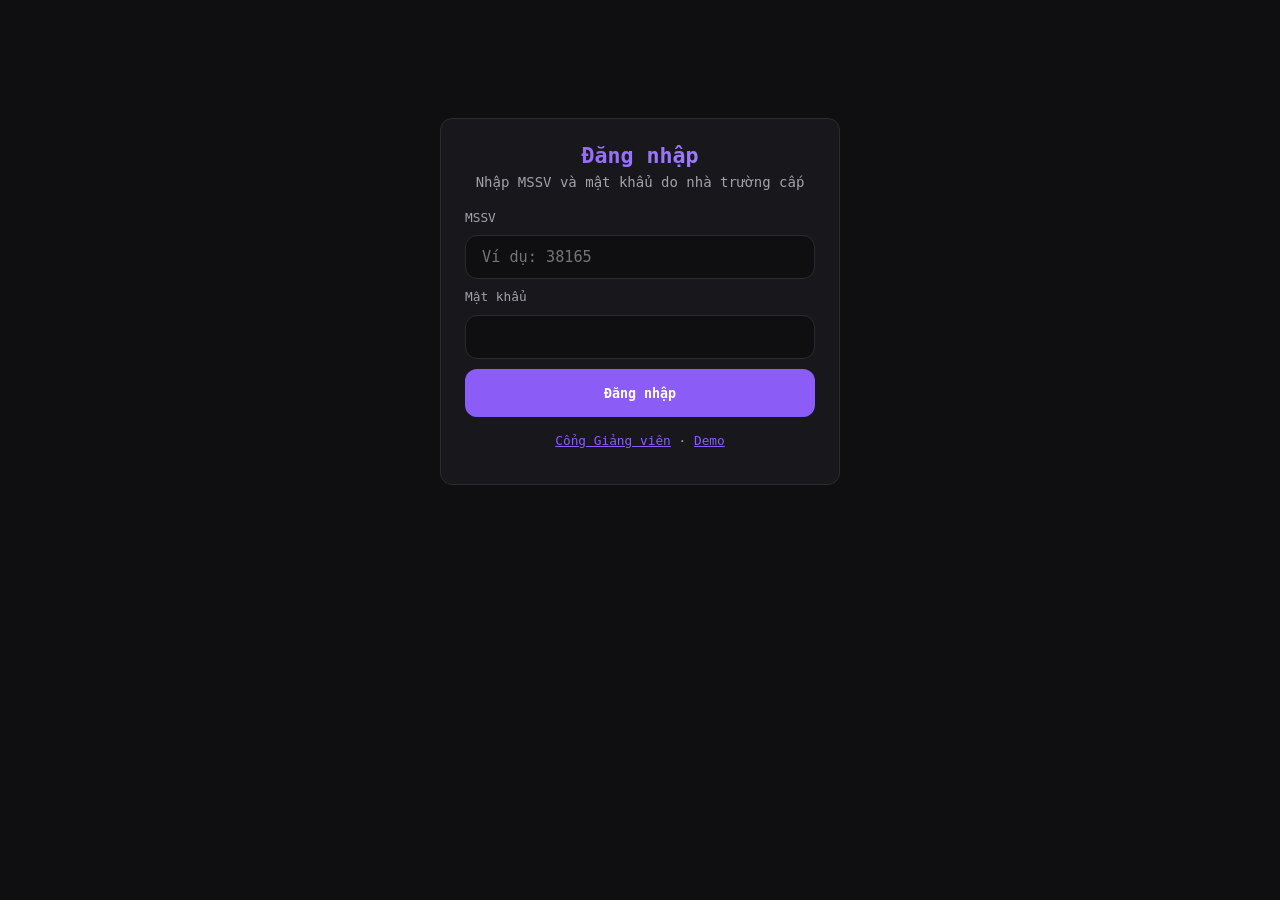
==== frontend/student.html @ 038ea5da "update" ====
<!DOCTYPE html>
<html lang="vi">
<head>
  <meta charset="UTF-8" />
  <meta name="viewport" content="width=device-width, initial-scale=1.0" />
  <title>Khảo sát · Cổng Sinh viên</title>
  <link rel="stylesheet" href="styles/student.css" />
</head>
<body class="student-body">
  <main class="student-wrap">
    <!-- A. Đăng nhập -->
    <section id="loginSection" class="card login-card">
      <h1>Đăng nhập</h1>
      <p class="subtitle">Nhập MSSV và mật khẩu do nhà trường cấp</p>
      <form id="loginForm" class="stack">
        <label class="lbl" for="username">MSSV</label>
        <input type="text" id="username" name="username" autocomplete="username" placeholder="Ví dụ: 38165" required />
        <label class="lbl" for="password">Mật khẩu</label>
        <input type="password" id="password" name="password" autocomplete="current-password" required />
        <button type="submit" class="btn primary btn-login" id="btnLogin">
          <span class="btn-spinner" aria-hidden="true"></span>
          <span class="btn-label">Đăng nhập</span>
        </button>
      </form>
      <p class="muted small" style="text-align:center;margin-top:1rem">
        <a href="lecturer.html">Cổng Giảng viên</a> · <a href="index.html">Demo</a>
      </p>
      <div class="error" id="loginError"></div>
    </section>

    <!-- B + C. Sau đăng nhập -->
    <section id="appSection" class="hidden">
      <header class="student-header">
        <div>
          <p class="greeting" id="greeting"></p>
          <p class="student-meta muted small" id="metaLine"></p>
        </div>
        <button type="button" class="btn ghost" id="btnLogout">Đăng xuất</button>
      </header>

      <nav class="student-nav" role="tablist">
        <button type="button" class="nav-tab active" data-page="survey" role="tab">Khảo sát</button>
        <button type="button" class="nav-tab" data-page="history" role="tab">Lịch sử</button>
      </nav>

      <div class="card banner hidden" id="mustChangeBanner">
        <strong>Đổi mật khẩu lần đầu</strong>
        <p class="muted small">Vui lòng đổi mật khẩu mặc định trước khi gửi khảo sát.</p>
        <form id="changePwdForm" class="stack tight">
          <input type="password" id="oldPwd" placeholder="Mật khẩu hiện tại" required />
          <input type="password" id="newPwd" placeholder="Mật khẩu mới (tối thiểu 8 ký tự)" minlength="8" required />
          <button type="submit" class="btn primary">Cập nhật mật khẩu</button>
        </form>
        <p class="muted small" id="pwdMsg"></p>
      </div>

      <!-- B. Khảo sát -->
      <div id="surveyPage">
        <div class="thank-you hidden" id="thankYou" role="status"></div>

        <div class="card">
          <p class="lbl">Khảo sát theo môn</p>
          <p class="muted small" style="margin-bottom:0.75rem">
            Các môn dưới đây do giảng viên mở cho lớp của bạn. Bấm <strong>Điền form</strong> để trả lời các câu hỏi mở.
          </p>
          <div id="surveyOfferingsList" class="offerings-list"></div>
          <p class="muted small hidden" id="surveyOfferingsEmpty">
            Hiện chưa có môn nào được mở khảo sát. Vui lòng liên hệ giảng viên.
          </p>
        </div>

        <div class="card" style="margin-top:1rem">
          <label class="lbl" for="surveyInput">Góp ý chung (không gắn môn cụ thể)</label>
          <textarea
            id="surveyInput"
            class="survey-textarea"
            placeholder="Viết ý kiến chung về học tập, lớp…"
            rows="6"
          ></textarea>
          <button type="button" class="btn primary btn-submit-survey" id="btnSubmitSurvey">
            <span class="btn-spinner" aria-hidden="true"></span>
            <span class="btn-label">Gửi góp ý chung</span>
          </button>
          <p class="muted small" style="margin-top:0.75rem">
            Nội dung được phân tích bằng PhoBERT. Khảo sát theo môn dùng form riêng phía trên.
          </p>
          <div class="error" id="surveyError"></div>
        </div>
      </div>

      <div id="surveyModalBackdrop" class="modal-backdrop hidden" aria-hidden="true">
        <div class="modal-card" role="dialog" aria-modal="true" aria-labelledby="surveyModalTitle">
          <h2 id="surveyModalTitle" class="modal-title">Khảo sát môn học</h2>
          <p class="muted small" id="surveyModalMeta"></p>
          <div id="surveyModalFields" class="stack tight" style="margin-top:0.75rem"></div>
          <div class="modal-actions" style="margin-top:1rem">
            <button type="button" class="btn ghost" id="btnSurveyModalCancel">Hủy</button>
            <button type="button" class="btn primary" id="btnSurveyModalSubmit">
              <span class="btn-spinner" aria-hidden="true"></span>
              <span class="btn-label">Gửi khảo sát</span>
            </button>
          </div>
          <div class="error" id="surveyModalError" style="margin-top:0.75rem"></div>
        </div>
      </div>

      <!-- C. Lịch sử -->
      <div id="historyPage" class="hidden">
        <div class="card">
          <p class="lbl" style="margin-bottom:0.75rem">Các đợt khảo sát đã gửi</p>
          <div class="history-empty hidden" id="historyEmpty">Bạn chưa có lượt khảo sát nào.</div>
          <div class="acc-list" id="historyAccordion"></div>
          <div class="error" id="historyError"></div>
        </div>
      </div>
    </section>
  </main>
  <script src="js/student-portal.js"></script>
</body>
</html>
---- frontend/styles/student.css ----
/* Cổng Sinh viên — khảo sát & lịch sử */
@import url('portal.css');

body.student-body {
  padding: 0;
  background: var(--bg);
}

.student-wrap {
  max-width: 640px;
  margin: 0 auto;
  min-height: 100vh;
  padding: 1.75rem 1.25rem 3rem;
}

/* --- Login --- */
.login-card {
  max-width: 400px;
  margin: 10vh auto 0;
}
.login-card h1 {
  text-align: center;
  font-size: 1.35rem;
}
.login-card .subtitle {
  text-align: center;
}
.btn-login {
  width: 100%;
  position: relative;
  min-height: 48px;
}
.btn-login.loading {
  pointer-events: none;
}
.btn-login .btn-spinner {
  display: none;
  width: 1.1rem;
  height: 1.1rem;
  border: 2px solid rgba(255, 255, 255, 0.35);
  border-top-color: #fff;
  border-radius: 50%;
  animation: spin 0.65s linear infinite;
  vertical-align: middle;
  margin-right: 0.5rem;
}
.btn-login.loading .btn-label {
  opacity: 0.85;
}
.btn-login.loading .btn-spinner,
.btn-submit-survey.loading .btn-spinner {
  display: inline-block;
}
.btn-submit-survey .btn-spinner {
  display: none;
  width: 1.1rem;
  height: 1.1rem;
  border: 2px solid rgba(255, 255, 255, 0.35);
  border-top-color: #fff;
  border-radius: 50%;
  animation: spin 0.65s linear infinite;
  vertical-align: middle;
  margin-right: 0.5rem;
}
.btn-submit-survey.loading {
  pointer-events: none;
}
@keyframes spin {
  to { transform: rotate(360deg); }
}

/* --- App header --- */
.student-header {
  display: flex;
  align-items: flex-start;
  justify-content: space-between;
  gap: 1rem;
  margin-bottom: 1.25rem;
  padding-bottom: 1rem;
  border-bottom: 1px solid var(--border);
}
.greeting {
  font-size: 1.05rem;
  font-weight: 600;
  color: var(--text);
  line-height: 1.4;
}
.student-meta {
  margin-top: 0.25rem;
}

/* --- Tabs --- */
.student-nav {
  display: flex;
  gap: 0.5rem;
  margin-bottom: 1.25rem;
}
.nav-tab {
  flex: 1;
  padding: 0.65rem 1rem;
  border: 1px solid var(--border);
  border-radius: var(--radius);
  background: var(--surface);
  color: var(--muted);
  font-family: inherit;
  font-size: 0.9rem;
  font-weight: 600;
  cursor: pointer;
  transition: border-color 0.2s, color 0.2s, background 0.2s;
}
.nav-tab:hover {
  color: var(--text);
  border-color: var(--accent);
}
.nav-tab.active {
  background: rgba(139, 92, 246, 0.15);
  border-color: var(--accent);
  color: var(--text);
}

/* --- Survey --- */
.survey-textarea {
  min-height: 220px;
  font-size: 1rem;
  line-height: 1.55;
  resize: vertical;
}
.btn-submit-survey {
  width: 100%;
  margin-top: 1rem;
  min-height: 48px;
}

.thank-you {
  background: rgba(34, 197, 94, 0.12);
  border: 1px solid rgba(34, 197, 94, 0.35);
  color: var(--positive);
  padding: 1rem 1.25rem;
  border-radius: var(--radius);
  font-size: 0.95rem;
  line-height: 1.5;
  margin-bottom: 1.25rem;
  animation: fadeIn 0.35s ease;
}
.thank-you.hidden {
  display: none !important;
}
@keyframes fadeIn {
  from { opacity: 0; transform: translateY(-6px); }
  to { opacity: 1; transform: translateY(0); }
}

/* --- Accordion --- */
.acc-list {
  display: flex;
  flex-direction: column;
  gap: 0.5rem;
}
.acc-item {
  border: 1px solid var(--border);
  border-radius: var(--radius);
  background: var(--surface);
  overflow: hidden;
}
.acc-trigger {
  width: 100%;
  display: flex;
  align-items: flex-start;
  justify-content: space-between;
  gap: 0.75rem;
  padding: 1rem 1.15rem;
  text-align: left;
  background: transparent;
  border: none;
  color: var(--text);
  font-family: inherit;
  cursor: pointer;
  transition: background 0.15s;
}
.acc-trigger:hover {
  background: rgba(255, 255, 255, 0.03);
}
.acc-trigger-main {
  flex: 1;
  min-width: 0;
  display: flex;
  flex-wrap: wrap;
  align-items: center;
  gap: 0.5rem 0.85rem;
}
.acc-date {
  font-size: 0.8rem;
  color: var(--muted);
  font-variant-numeric: tabular-nums;
  white-space: nowrap;
}
.acc-sep {
  color: var(--border);
  font-weight: 300;
  user-select: none;
}
.acc-form-name {
  font-size: 0.9rem;
  font-weight: 600;
  color: var(--text);
  flex: 1 1 140px;
  min-width: 0;
}
.acc-chevron {
  flex-shrink: 0;
  color: var(--muted);
  font-size: 0.7rem;
  margin-top: 0.2rem;
  transition: transform 0.2s;
}
.acc-item.open .acc-chevron {
  transform: rotate(180deg);
}
.acc-panel {
  padding: 0 1.15rem 1rem;
  border-top: 1px solid var(--border);
  display: none;
}
.acc-item.open .acc-panel {
  display: block;
}

/* Badge màu theo yêu cầu: xanh / đỏ / xám */
.badge-vi {
  display: inline-block;
  padding: 0.25rem 0.65rem;
  border-radius: 6px;
  font-size: 0.78rem;
  font-weight: 600;
}
.badge-vi.positive {
  background: rgba(34, 197, 94, 0.22);
  color: var(--positive);
}
.badge-vi.negative {
  background: rgba(239, 68, 68, 0.22);
  color: var(--negative);
}
.badge-vi.neutral {
  background: rgba(161, 161, 170, 0.25);
  color: #a1a1aa;
}

.history-detail-row {
  padding: 0.75rem 0;
  border-bottom: 1px solid var(--border);
  font-size: 0.88rem;
  line-height: 1.5;
}
.history-detail-row:last-child {
  border-bottom: none;
}
.history-detail-text {
  color: var(--muted);
  margin-bottom: 0.5rem;
  word-break: break-word;
}
.history-detail-meta {
  display: flex;
  align-items: center;
  gap: 0.5rem;
  flex-wrap: wrap;
}

.history-empty {
  text-align: center;
  color: var(--muted);
  padding: 2rem 1rem;
  font-size: 0.9rem;
}

/* Danh sách môn mở khảo sát */
.offerings-list {
  display: flex;
  flex-direction: column;
  gap: 0.65rem;
}
.offering-row {
  display: flex;
  flex-wrap: wrap;
  align-items: center;
  justify-content: space-between;
  gap: 0.75rem;
  padding: 0.75rem 0.85rem;
  border: 1px solid var(--border);
  border-radius: 10px;
  background: rgba(255, 255, 255, 0.02);
}
.offering-row .offering-title {
  font-weight: 600;
  font-size: 0.95rem;
}
.offering-row .offering-meta {
  font-size: 0.8rem;
  color: var(--muted);
  width: 100%;
  margin-top: 0.15rem;
}

/* Modal khảo sát theo môn */
.modal-backdrop {
  position: fixed;
  inset: 0;
  background: rgba(0, 0, 0, 0.55);
  z-index: 200;
  display: flex;
  align-items: flex-start;
  justify-content: center;
  padding: 1.25rem;
  overflow-y: auto;
}
.modal-backdrop.hidden {
  display: none;
}
.modal-card {
  width: 100%;
  max-width: 520px;
  margin: 2rem auto;
  padding: 1.25rem 1.35rem 1.5rem;
  border-radius: 14px;
  border: 1px solid var(--border);
  background: var(--surface, #18181b);
  box-shadow: 0 20px 50px rgba(0, 0, 0, 0.35);
}
.modal-title {
  font-size: 1.1rem;
  margin: 0 0 0.35rem;
}
.modal-actions {
  display: flex;
  flex-wrap: wrap;
  gap: 0.65rem;
  justify-content: flex-end;
}
.sq-field {
  margin-bottom: 0.85rem;
}
.sq-field .lbl {
  display: block;
  margin-bottom: 0.35rem;
  font-size: 0.88rem;
  line-height: 1.4;
}
.sq-field textarea {
  width: 100%;
  min-height: 4.5rem;
  resize: vertical;
  padding: 0.55rem 0.65rem;
  border-radius: 8px;
  border: 1px solid var(--border);
  background: var(--bg);
  color: inherit;
  font: inherit;
}
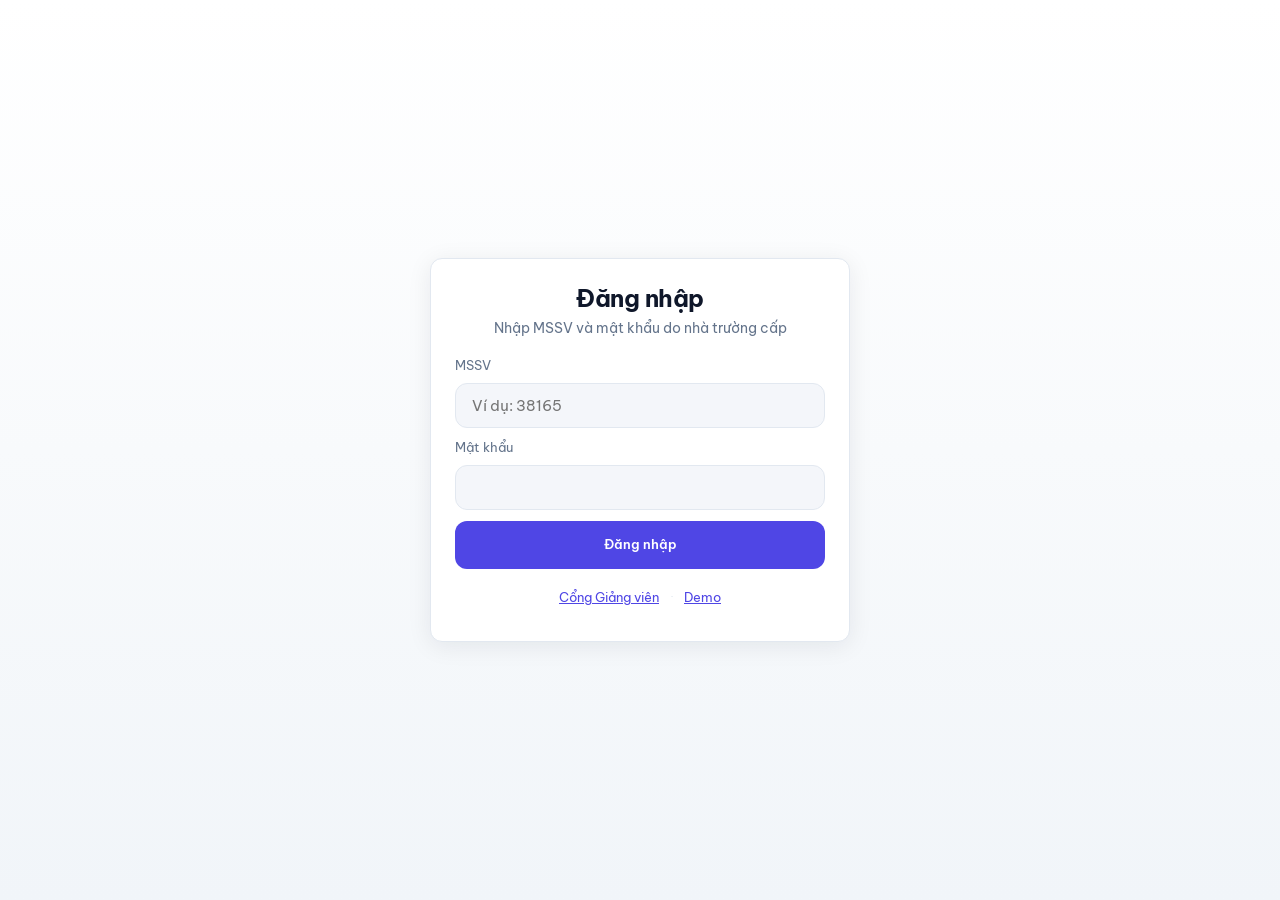
==== commit 37889ae1: "update" ====
--- a/frontend/student.html
+++ b/frontend/student.html
@@ -3,115 +3,34 @@
 <head>
   <meta charset="UTF-8" />
   <meta name="viewport" content="width=device-width, initial-scale=1.0" />
-  <title>Khảo sát · Cổng Sinh viên</title>
+  <title>Đăng nhập · Sinh viên</title>
+  <link rel="preconnect" href="https://fonts.googleapis.com" />
+  <link rel="preconnect" href="https://fonts.gstatic.com" crossorigin />
+  <link href="https://fonts.googleapis.com/css2?family=Be+Vietnam+Pro:ital,wght@0,400;0,500;0,600;0,700;1,400&display=swap" rel="stylesheet" />
   <link rel="stylesheet" href="styles/student.css" />
 </head>
 <body class="student-body">
-  <main class="student-wrap">
-    <!-- A. Đăng nhập -->
-    <section id="loginSection" class="card login-card">
-      <h1>Đăng nhập</h1>
-      <p class="subtitle">Nhập MSSV và mật khẩu do nhà trường cấp</p>
-      <form id="loginForm" class="stack">
-        <label class="lbl" for="username">MSSV</label>
-        <input type="text" id="username" name="username" autocomplete="username" placeholder="Ví dụ: 38165" required />
-        <label class="lbl" for="password">Mật khẩu</label>
-        <input type="password" id="password" name="password" autocomplete="current-password" required />
-        <button type="submit" class="btn primary btn-login" id="btnLogin">
-          <span class="btn-spinner" aria-hidden="true"></span>
-          <span class="btn-label">Đăng nhập</span>
-        </button>
-      </form>
-      <p class="muted small" style="text-align:center;margin-top:1rem">
-        <a href="lecturer.html">Cổng Giảng viên</a> · <a href="index.html">Demo</a>
-      </p>
-      <div class="error" id="loginError"></div>
-    </section>
-
-    <!-- B + C. Sau đăng nhập -->
-    <section id="appSection" class="hidden">
-      <header class="student-header">
-        <div>
-          <p class="greeting" id="greeting"></p>
-          <p class="student-meta muted small" id="metaLine"></p>
-        </div>
-        <button type="button" class="btn ghost" id="btnLogout">Đăng xuất</button>
-      </header>
-
-      <nav class="student-nav" role="tablist">
-        <button type="button" class="nav-tab active" data-page="survey" role="tab">Khảo sát</button>
-        <button type="button" class="nav-tab" data-page="history" role="tab">Lịch sử</button>
-      </nav>
-
-      <div class="card banner hidden" id="mustChangeBanner">
-        <strong>Đổi mật khẩu lần đầu</strong>
-        <p class="muted small">Vui lòng đổi mật khẩu mặc định trước khi gửi khảo sát.</p>
-        <form id="changePwdForm" class="stack tight">
-          <input type="password" id="oldPwd" placeholder="Mật khẩu hiện tại" required />
-          <input type="password" id="newPwd" placeholder="Mật khẩu mới (tối thiểu 8 ký tự)" minlength="8" required />
-          <button type="submit" class="btn primary">Cập nhật mật khẩu</button>
+  <main class="student-main">
+    <section id="loginSection" class="student-login-shell">
+      <div class="card login-card">
+        <h1>Đăng nhập</h1>
+        <p class="subtitle">Nhập MSSV và mật khẩu do nhà trường cấp</p>
+        <form id="loginForm" class="stack">
+          <label class="lbl" for="username">MSSV</label>
+          <input type="text" id="username" name="username" autocomplete="username" placeholder="Ví dụ: 38165" required />
+          <label class="lbl" for="password">Mật khẩu</label>
+          <input type="password" id="password" name="password" autocomplete="current-password" required />
+          <button type="submit" class="btn primary btn-login" id="btnLogin">
+            <span class="btn-spinner" aria-hidden="true"></span>
+            <span class="btn-label">Đăng nhập</span>
+          </button>
         </form>
-        <p class="muted small" id="pwdMsg"></p>
-      </div>
-
-      <!-- B. Khảo sát -->
-      <div id="surveyPage">
-        <div class="thank-you hidden" id="thankYou" role="status"></div>
-
-        <div class="card">
-          <p class="lbl">Khảo sát theo môn</p>
-          <p class="muted small" style="margin-bottom:0.75rem">
-            Các môn dưới đây do giảng viên mở cho lớp của bạn. Bấm <strong>Điền form</strong> để trả lời các câu hỏi mở.
-          </p>
-          <div id="surveyOfferingsList" class="offerings-list"></div>
-          <p class="muted small hidden" id="surveyOfferingsEmpty">
-            Hiện chưa có môn nào được mở khảo sát. Vui lòng liên hệ giảng viên.
-          </p>
-        </div>
-
-        <div class="card" style="margin-top:1rem">
-          <label class="lbl" for="surveyInput">Góp ý chung (không gắn môn cụ thể)</label>
-          <textarea
-            id="surveyInput"
-            class="survey-textarea"
-            placeholder="Viết ý kiến chung về học tập, lớp…"
-            rows="6"
-          ></textarea>
-          <button type="button" class="btn primary btn-submit-survey" id="btnSubmitSurvey">
-            <span class="btn-spinner" aria-hidden="true"></span>
-            <span class="btn-label">Gửi góp ý chung</span>
-          </button>
-          <p class="muted small" style="margin-top:0.75rem">
-            Nội dung được phân tích bằng PhoBERT. Khảo sát theo môn dùng form riêng phía trên.
-          </p>
-          <div class="error" id="surveyError"></div>
-        </div>
-      </div>
-
-      <div id="surveyModalBackdrop" class="modal-backdrop hidden" aria-hidden="true">
-        <div class="modal-card" role="dialog" aria-modal="true" aria-labelledby="surveyModalTitle">
-          <h2 id="surveyModalTitle" class="modal-title">Khảo sát môn học</h2>
-          <p class="muted small" id="surveyModalMeta"></p>
-          <div id="surveyModalFields" class="stack tight" style="margin-top:0.75rem"></div>
-          <div class="modal-actions" style="margin-top:1rem">
-            <button type="button" class="btn ghost" id="btnSurveyModalCancel">Hủy</button>
-            <button type="button" class="btn primary" id="btnSurveyModalSubmit">
-              <span class="btn-spinner" aria-hidden="true"></span>
-              <span class="btn-label">Gửi khảo sát</span>
-            </button>
-          </div>
-          <div class="error" id="surveyModalError" style="margin-top:0.75rem"></div>
-        </div>
-      </div>
-
-      <!-- C. Lịch sử -->
-      <div id="historyPage" class="hidden">
-        <div class="card">
-          <p class="lbl" style="margin-bottom:0.75rem">Các đợt khảo sát đã gửi</p>
-          <div class="history-empty hidden" id="historyEmpty">Bạn chưa có lượt khảo sát nào.</div>
-          <div class="acc-list" id="historyAccordion"></div>
-          <div class="error" id="historyError"></div>
-        </div>
+        <p class="login-footer-links muted small">
+          <a href="lecturer.html">Cổng Giảng viên</a>
+          <span class="login-footer-sep" aria-hidden="true">·</span>
+          <a href="index.html">Demo</a>
+        </p>
+        <div class="error" id="loginError"></div>
       </div>
     </section>
   </main>
--- a/frontend/styles/student.css
+++ b/frontend/styles/student.css
@@ -1,30 +1,76 @@
-/* Cổng Sinh viên — khảo sát & lịch sử */
+/* Cổng Sinh viên — nền sáng, bố cục toàn màn hình */
 @import url('portal.css');
 
 body.student-body {
+  --bg: #f4f6fa;
+  --surface: #ffffff;
+  --border: #e2e8f0;
+  --text: #0f172a;
+  --muted: #64748b;
+  --positive: #15803d;
+  --neutral: #a16207;
+  --negative: #dc2626;
+  --accent: #4f46e5;
+  --accent-soft: rgba(79, 70, 229, 0.1);
+  --radius: 12px;
+  --shadow-sm: 0 1px 2px rgba(15, 23, 42, 0.06);
+  --shadow-md: 0 4px 24px rgba(15, 23, 42, 0.08);
+  --shadow-lg: 0 12px 40px rgba(15, 23, 42, 0.1);
+
   padding: 0;
-  background: var(--bg);
-}
-
-.student-wrap {
-  max-width: 640px;
-  margin: 0 auto;
+  margin: 0;
+  background: #ffffff;
+  color: var(--text);
+  font-family: 'Be Vietnam Pro', system-ui, -apple-system, 'Segoe UI', sans-serif;
   min-height: 100vh;
-  padding: 1.75rem 1.25rem 3rem;
-}
-
-/* --- Login --- */
+}
+
+.student-main {
+  min-height: 100vh;
+}
+
+/* --- Đăng nhập --- */
+.student-login-shell {
+  min-height: 100vh;
+  display: flex;
+  align-items: center;
+  justify-content: center;
+  padding: 1.5rem;
+  background: linear-gradient(180deg, #ffffff 0%, #f1f5f9 100%);
+}
+
 .login-card {
-  max-width: 400px;
-  margin: 10vh auto 0;
-}
-.login-card h1 {
+  width: 100%;
+  max-width: 420px;
+  margin: 0;
+  box-shadow: var(--shadow-md);
+  border-color: var(--border);
+}
+
+.student-login-shell h1 {
   text-align: center;
-  font-size: 1.35rem;
-}
+  font-size: 1.5rem;
+  font-weight: 700;
+  background: none;
+  -webkit-text-fill-color: var(--text);
+  color: var(--text);
+  letter-spacing: -0.02em;
+}
+
 .login-card .subtitle {
   text-align: center;
 }
+
+.login-footer-links {
+  text-align: center;
+  margin-top: 1.25rem;
+}
+
+.login-footer-sep {
+  margin: 0 0.5rem;
+  color: var(--border);
+}
+
 .btn-login {
   width: 100%;
   position: relative;
@@ -48,10 +94,12 @@
   opacity: 0.85;
 }
 .btn-login.loading .btn-spinner,
-.btn-submit-survey.loading .btn-spinner {
+.btn-submit-survey.loading .btn-spinner,
+#btnSurveyModalSubmit.loading .btn-spinner {
   display: inline-block;
 }
-.btn-submit-survey .btn-spinner {
+.btn-submit-survey .btn-spinner,
+#btnSurveyModalSubmit .btn-spinner {
   display: none;
   width: 1.1rem;
   height: 1.1rem;
@@ -62,78 +110,256 @@
   vertical-align: middle;
   margin-right: 0.5rem;
 }
-.btn-submit-survey.loading {
+.btn-submit-survey.loading,
+#btnSurveyModalSubmit.loading {
   pointer-events: none;
 }
 @keyframes spin {
   to { transform: rotate(360deg); }
 }
 
-/* --- App header --- */
-.student-header {
+.btn-sm {
+  padding: 0.45rem 0.9rem;
+  font-size: 0.875rem;
+  border-radius: 10px;
+}
+
+.btn-logout {
+  flex-shrink: 0;
+}
+
+.sr-only {
+  position: absolute;
+  width: 1px;
+  height: 1px;
+  padding: 0;
+  margin: -1px;
+  overflow: hidden;
+  clip: rect(0, 0, 0, 0);
+  white-space: nowrap;
+  border: 0;
+}
+
+/* --- App shell full viewport --- */
+.student-app {
+  display: flex;
+  flex-direction: column;
+  min-height: 100vh;
+  background: #ffffff;
+}
+
+.student-app-header {
+  flex-shrink: 0;
+  position: sticky;
+  top: 0;
+  z-index: 50;
+  background: rgba(255, 255, 255, 0.92);
+  backdrop-filter: blur(10px);
+  border-bottom: 1px solid var(--border);
+  padding: 0 1.25rem;
+  box-shadow: var(--shadow-sm);
+}
+
+.student-app-header__row {
   display: flex;
   align-items: flex-start;
   justify-content: space-between;
   gap: 1rem;
-  margin-bottom: 1.25rem;
-  padding-bottom: 1rem;
-  border-bottom: 1px solid var(--border);
-}
+  padding: 1rem 0 0.75rem;
+  max-width: 1200px;
+  margin: 0 auto;
+}
+
+.student-app-header__user {
+  min-width: 0;
+}
+
 .greeting {
   font-size: 1.05rem;
   font-weight: 600;
   color: var(--text);
-  line-height: 1.4;
-}
+  line-height: 1.35;
+  letter-spacing: -0.01em;
+}
+
 .student-meta {
-  margin-top: 0.25rem;
-}
-
-/* --- Tabs --- */
+  margin-top: 0.2rem;
+}
+
 .student-nav {
   display: flex;
   gap: 0.5rem;
-  margin-bottom: 1.25rem;
-}
+  padding-bottom: 0.85rem;
+  max-width: 1200px;
+  margin: 0 auto;
+}
+
 .nav-tab {
   flex: 1;
-  padding: 0.65rem 1rem;
+  max-width: 200px;
+  padding: 0.6rem 1rem;
   border: 1px solid var(--border);
-  border-radius: var(--radius);
+  border-radius: 10px;
   background: var(--surface);
   color: var(--muted);
   font-family: inherit;
   font-size: 0.9rem;
   font-weight: 600;
   cursor: pointer;
-  transition: border-color 0.2s, color 0.2s, background 0.2s;
+  transition: border-color 0.2s, color 0.2s, background 0.2s, box-shadow 0.2s;
 }
 .nav-tab:hover {
   color: var(--text);
+  border-color: #cbd5e1;
+}
+.nav-tab.active {
+  background: var(--accent-soft);
   border-color: var(--accent);
-}
-.nav-tab.active {
-  background: rgba(139, 92, 246, 0.15);
-  border-color: var(--accent);
-  color: var(--text);
-}
-
-/* --- Survey --- */
+  color: var(--accent);
+  box-shadow: 0 0 0 1px rgba(79, 70, 229, 0.15);
+}
+
+.student-app-scroll {
+  flex: 1;
+  overflow-y: auto;
+  padding: 1.25rem 1.25rem 2.5rem;
+  max-width: 1200px;
+  margin: 0 auto;
+  width: 100%;
+}
+
+.student-app-scroll > .banner {
+  margin-bottom: 1.25rem;
+}
+
+.student-app .card {
+  background: var(--surface);
+  border-color: var(--border);
+  margin-bottom: 0;
+}
+
+.card--elevated {
+  box-shadow: var(--shadow-md);
+  border: 1px solid rgba(226, 232, 240, 0.9);
+}
+
+/* --- Khảo sát --- */
+.survey-page {
+  padding-bottom: 1rem;
+}
+
+.survey-hero {
+  margin-bottom: 1.5rem;
+  padding-bottom: 1rem;
+  border-bottom: 1px solid var(--border);
+}
+
+.survey-hero__title {
+  font-size: 1.35rem;
+  font-weight: 700;
+  letter-spacing: -0.02em;
+  color: var(--text);
+  margin: 0 0 0.5rem;
+}
+
+.survey-hero__lead {
+  font-size: 0.95rem;
+  line-height: 1.6;
+  max-width: 62ch;
+  margin: 0;
+}
+
+.survey-layout {
+  display: grid;
+  gap: 1.25rem;
+  align-items: start;
+}
+
+@media (min-width: 960px) {
+  .survey-layout {
+    grid-template-columns: 1fr 1fr;
+    gap: 1.5rem;
+  }
+
+  .survey-panel--general {
+    position: sticky;
+    top: 0.5rem;
+  }
+}
+
+.survey-panel {
+  padding: 1.35rem 1.4rem 1.5rem;
+}
+
+.survey-panel__head {
+  display: flex;
+  gap: 1rem;
+  align-items: flex-start;
+  margin-bottom: 1.15rem;
+}
+
+.survey-panel__head--compact {
+  margin-bottom: 0.85rem;
+}
+
+.survey-panel__step {
+  flex-shrink: 0;
+  width: 2rem;
+  height: 2rem;
+  display: flex;
+  align-items: center;
+  justify-content: center;
+  border-radius: 10px;
+  background: var(--accent-soft);
+  color: var(--accent);
+  font-size: 0.95rem;
+  font-weight: 700;
+}
+
+.survey-panel__head-text {
+  min-width: 0;
+}
+
+.survey-panel__title {
+  font-size: 1.05rem;
+  font-weight: 600;
+  margin: 0 0 0.35rem;
+  color: var(--text);
+  letter-spacing: -0.01em;
+}
+
+.survey-panel__desc {
+  margin: 0;
+  line-height: 1.5;
+}
+
 .survey-textarea {
-  min-height: 220px;
-  font-size: 1rem;
+  min-height: 200px;
+  font-size: 0.95rem;
   line-height: 1.55;
   resize: vertical;
-}
+  background: #f8fafc;
+  border-color: #cbd5e1;
+}
+
+.survey-textarea:focus {
+  background: #ffffff;
+}
+
 .btn-submit-survey {
   width: 100%;
-  margin-top: 1rem;
+  margin-top: 0.85rem;
   min-height: 48px;
 }
 
+.survey-footnote {
+  margin-top: 0.85rem;
+  line-height: 1.5;
+}
+
 .thank-you {
-  background: rgba(34, 197, 94, 0.12);
-  border: 1px solid rgba(34, 197, 94, 0.35);
+  background: #ecfdf5;
+  border: 1px solid #a7f3d0;
   color: var(--positive);
   padding: 1rem 1.25rem;
   border-radius: var(--radius);
@@ -150,6 +376,22 @@
   to { opacity: 1; transform: translateY(0); }
 }
 
+/* --- Lịch sử --- */
+.history-page__intro {
+  margin-bottom: 1rem;
+}
+
+.history-page__title {
+  font-size: 1.25rem;
+  font-weight: 700;
+  margin: 0 0 0.25rem;
+  letter-spacing: -0.02em;
+}
+
+.history-page__lead {
+  margin: 0;
+}
+
 /* --- Accordion --- */
 .acc-list {
   display: flex;
@@ -159,7 +401,7 @@
 .acc-item {
   border: 1px solid var(--border);
   border-radius: var(--radius);
-  background: var(--surface);
+  background: #f8fafc;
   overflow: hidden;
 }
 .acc-trigger {
@@ -178,7 +420,7 @@
   transition: background 0.15s;
 }
 .acc-trigger:hover {
-  background: rgba(255, 255, 255, 0.03);
+  background: rgba(15, 23, 42, 0.04);
 }
 .acc-trigger-main {
   flex: 1;
@@ -219,13 +461,13 @@
 .acc-panel {
   padding: 0 1.15rem 1rem;
   border-top: 1px solid var(--border);
+  background: #ffffff;
   display: none;
 }
 .acc-item.open .acc-panel {
   display: block;
 }
 
-/* Badge màu theo yêu cầu: xanh / đỏ / xám */
 .badge-vi {
   display: inline-block;
   padding: 0.25rem 0.65rem;
@@ -234,16 +476,16 @@
   font-weight: 600;
 }
 .badge-vi.positive {
-  background: rgba(34, 197, 94, 0.22);
+  background: #dcfce7;
   color: var(--positive);
 }
 .badge-vi.negative {
-  background: rgba(239, 68, 68, 0.22);
+  background: #fee2e2;
   color: var(--negative);
 }
 .badge-vi.neutral {
-  background: rgba(161, 161, 170, 0.25);
-  color: #a1a1aa;
+  background: #f1f5f9;
+  color: #64748b;
 }
 
 .history-detail-row {
@@ -255,6 +497,15 @@
 .history-detail-row:last-child {
   border-bottom: none;
 }
+
+.history-detail-q {
+  padding-top: 0.5rem;
+  padding-bottom: 0.35rem;
+  border-bottom: none;
+}
+.history-detail-q + .history-detail-row {
+  border-top: none;
+}
 .history-detail-text {
   color: var(--muted);
   margin-bottom: 0.5rem;
@@ -274,86 +525,332 @@
   font-size: 0.9rem;
 }
 
-/* Danh sách môn mở khảo sát */
+/* Danh sách môn */
 .offerings-list {
   display: flex;
   flex-direction: column;
   gap: 0.65rem;
 }
+.offerings-empty {
+  margin: 0.5rem 0 0;
+  padding: 0.75rem;
+  background: #f8fafc;
+  border-radius: 10px;
+  border: 1px dashed var(--border);
+}
+
 .offering-row {
   display: flex;
   flex-wrap: wrap;
   align-items: center;
   justify-content: space-between;
   gap: 0.75rem;
-  padding: 0.75rem 0.85rem;
+  padding: 1rem 1.1rem;
   border: 1px solid var(--border);
-  border-radius: 10px;
-  background: rgba(255, 255, 255, 0.02);
+  border-radius: 12px;
+  background: #f8fafc;
+  transition: border-color 0.2s, box-shadow 0.2s;
+}
+.offering-row:hover {
+  border-color: #c7d2fe;
+  box-shadow: 0 2px 8px rgba(79, 70, 229, 0.06);
 }
 .offering-row .offering-title {
   font-weight: 600;
   font-size: 0.95rem;
+  color: var(--text);
 }
 .offering-row .offering-meta {
   font-size: 0.8rem;
   color: var(--muted);
   width: 100%;
-  margin-top: 0.15rem;
-}
-
-/* Modal khảo sát theo môn */
+  margin-top: 0.2rem;
+}
+
+/* Modal khảo sát */
 .modal-backdrop {
   position: fixed;
   inset: 0;
-  background: rgba(0, 0, 0, 0.55);
+  background: rgba(15, 23, 42, 0.45);
   z-index: 200;
   display: flex;
-  align-items: flex-start;
+  align-items: stretch;
   justify-content: center;
-  padding: 1.25rem;
+  padding: 0;
   overflow-y: auto;
 }
 .modal-backdrop.hidden {
   display: none;
 }
+
 .modal-card {
   width: 100%;
-  max-width: 520px;
-  margin: 2rem auto;
-  padding: 1.25rem 1.35rem 1.5rem;
-  border-radius: 14px;
-  border: 1px solid var(--border);
-  background: var(--surface, #18181b);
-  box-shadow: 0 20px 50px rgba(0, 0, 0, 0.35);
-}
+  max-width: 560px;
+  min-height: 100dvh;
+  margin: 0;
+  padding: 1.35rem 1.4rem 1.75rem;
+  border-radius: 0;
+  border: none;
+  border-right: 1px solid var(--border);
+  background: #ffffff;
+  box-shadow: var(--shadow-lg);
+  display: flex;
+  flex-direction: column;
+}
+
+@media (min-width: 600px) {
+  .modal-backdrop {
+    align-items: flex-start;
+    justify-content: center;
+    padding: 1.25rem;
+  }
+  .modal-card {
+    min-height: auto;
+    margin: 2rem auto;
+    border-radius: 16px;
+    border: 1px solid var(--border);
+  }
+}
+
+.modal-card__head {
+  margin-bottom: 1rem;
+  padding-bottom: 1rem;
+  border-bottom: 1px solid var(--border);
+}
+
 .modal-title {
-  font-size: 1.1rem;
+  font-size: 1.15rem;
   margin: 0 0 0.35rem;
-}
+  font-weight: 700;
+  letter-spacing: -0.02em;
+}
+
+.modal-meta {
+  margin: 0;
+}
+
+.modal-fields {
+  flex: 1;
+  margin-top: 0;
+  overflow-y: auto;
+}
+
 .modal-actions {
   display: flex;
   flex-wrap: wrap;
   gap: 0.65rem;
   justify-content: flex-end;
-}
+  margin-top: 1.25rem;
+  padding-top: 1rem;
+  border-top: 1px solid var(--border);
+}
+
+#surveyModalError {
+  margin-top: 0.75rem;
+}
+
 .sq-field {
-  margin-bottom: 0.85rem;
+  margin-bottom: 1rem;
 }
 .sq-field .lbl {
   display: block;
-  margin-bottom: 0.35rem;
-  font-size: 0.88rem;
-  line-height: 1.4;
-}
+  margin-bottom: 0.4rem;
+  font-size: 0.875rem;
+  font-weight: 500;
+  color: var(--text);
+  line-height: 1.45;
+}
+.sq-field input[type='text'] {
+  width: 100%;
+  padding: 0.65rem 0.75rem;
+  border-radius: 10px;
+  border: 1px solid #cbd5e1;
+  background: #f8fafc;
+  color: var(--text);
+  font: inherit;
+  line-height: 1.5;
+}
+.sq-field input[type='text']:focus {
+  outline: none;
+  border-color: var(--accent);
+  background: #ffffff;
+  box-shadow: 0 0 0 3px rgba(79, 70, 229, 0.15);
+}
+
 .sq-field textarea {
   width: 100%;
-  min-height: 4.5rem;
+  min-height: 5rem;
   resize: vertical;
-  padding: 0.55rem 0.65rem;
-  border-radius: 8px;
-  border: 1px solid var(--border);
-  background: var(--bg);
-  color: inherit;
+  padding: 0.65rem 0.75rem;
+  border-radius: 10px;
+  border: 1px solid #cbd5e1;
+  background: #f8fafc;
+  color: var(--text);
   font: inherit;
-}
+  line-height: 1.5;
+}
+.sq-field textarea:focus {
+  outline: none;
+  border-color: var(--accent);
+  background: #ffffff;
+  box-shadow: 0 0 0 3px rgba(79, 70, 229, 0.15);
+}
+
+.sq-field--teacher {
+  margin-bottom: 1.15rem;
+  padding-bottom: 1rem;
+  border-bottom: 1px solid var(--border);
+}
+
+.student-body .btn.ghost {
+  color: var(--muted);
+  border-color: var(--border);
+  background: #ffffff;
+}
+.student-body .btn.ghost:hover {
+  color: var(--text);
+  border-color: #cbd5e1;
+  background: #f8fafc;
+}
+
+.student-body .banner {
+  border-color: #c4b5fd;
+  background: #f5f3ff;
+}
+.student-body .banner strong {
+  color: #5b21b6;
+}
+
+/* --- Trang khảo sát tách riêng: nền trắng thuần --- */
+body.student-survey-page {
+  background: #ffffff;
+}
+
+body.student-survey-page .student-main,
+body.student-survey-page .survey-only-shell,
+body.student-survey-page .student-app-scroll,
+body.student-survey-page .survey-only-scroll {
+  background: #ffffff;
+}
+
+body.student-survey-page .student-app-header {
+  background: #ffffff;
+  backdrop-filter: none;
+  box-shadow: 0 1px 0 rgba(226, 232, 240, 0.95);
+}
+
+.survey-standalone-header__row {
+  flex-wrap: wrap;
+  align-items: center;
+}
+
+.survey-back-link {
+  flex-shrink: 0;
+  font-size: 0.875rem;
+  font-weight: 600;
+  color: var(--accent);
+  text-decoration: none;
+  padding: 0.35rem 0;
+  margin-right: 0.75rem;
+}
+
+.survey-back-link:hover {
+  text-decoration: underline;
+}
+
+.survey-standalone-user,
+.survey-main-user {
+  flex: 1;
+  min-width: 0;
+}
+
+.survey-main-header__row {
+  flex-wrap: wrap;
+  align-items: center;
+}
+
+@media (max-width: 640px) {
+  .survey-standalone-header__row {
+    flex-direction: column;
+    align-items: stretch;
+  }
+  .survey-standalone-header__row .btn-logout {
+    align-self: flex-end;
+  }
+}
+
+/* Link «Điền form» trong danh sách môn */
+a.offering-form-link {
+  display: inline-block;
+  text-align: center;
+  text-decoration: none;
+  color: #ffffff;
+}
+a.offering-form-link:hover {
+  color: #ffffff;
+  text-decoration: none;
+  opacity: 0.95;
+}
+
+/* Trang form khảo sát theo môn */
+.subject-survey-scroll {
+  max-width: 720px;
+}
+
+.subject-survey-boot-err {
+  margin-bottom: 1rem;
+  padding: 0.85rem 1rem;
+  border-radius: var(--radius);
+}
+
+.subject-survey-card {
+  padding: 1.35rem 1.4rem 1.5rem;
+}
+
+.subject-survey-card__title {
+  font-size: 1.25rem;
+  font-weight: 700;
+  margin: 0 0 0.35rem;
+  letter-spacing: -0.02em;
+  color: var(--text);
+}
+
+.subject-survey-card__meta {
+  margin: 0 0 1.1rem;
+}
+
+.subject-survey-fields {
+  margin-bottom: 0.5rem;
+}
+
+.btn-subject-submit {
+  width: 100%;
+  margin-top: 0.5rem;
+  min-height: 48px;
+  position: relative;
+}
+
+.btn-subject-submit .btn-spinner {
+  display: none;
+  width: 1.1rem;
+  height: 1.1rem;
+  border: 2px solid rgba(255, 255, 255, 0.35);
+  border-top-color: #fff;
+  border-radius: 50%;
+  animation: spin 0.65s linear infinite;
+  vertical-align: middle;
+  margin-right: 0.5rem;
+}
+
+.btn-subject-submit.loading .btn-spinner {
+  display: inline-block;
+}
+
+.btn-subject-submit.loading {
+  pointer-events: none;
+}
+
+.subject-survey-footnote {
+  margin-top: 0.85rem;
+  line-height: 1.5;
+}
